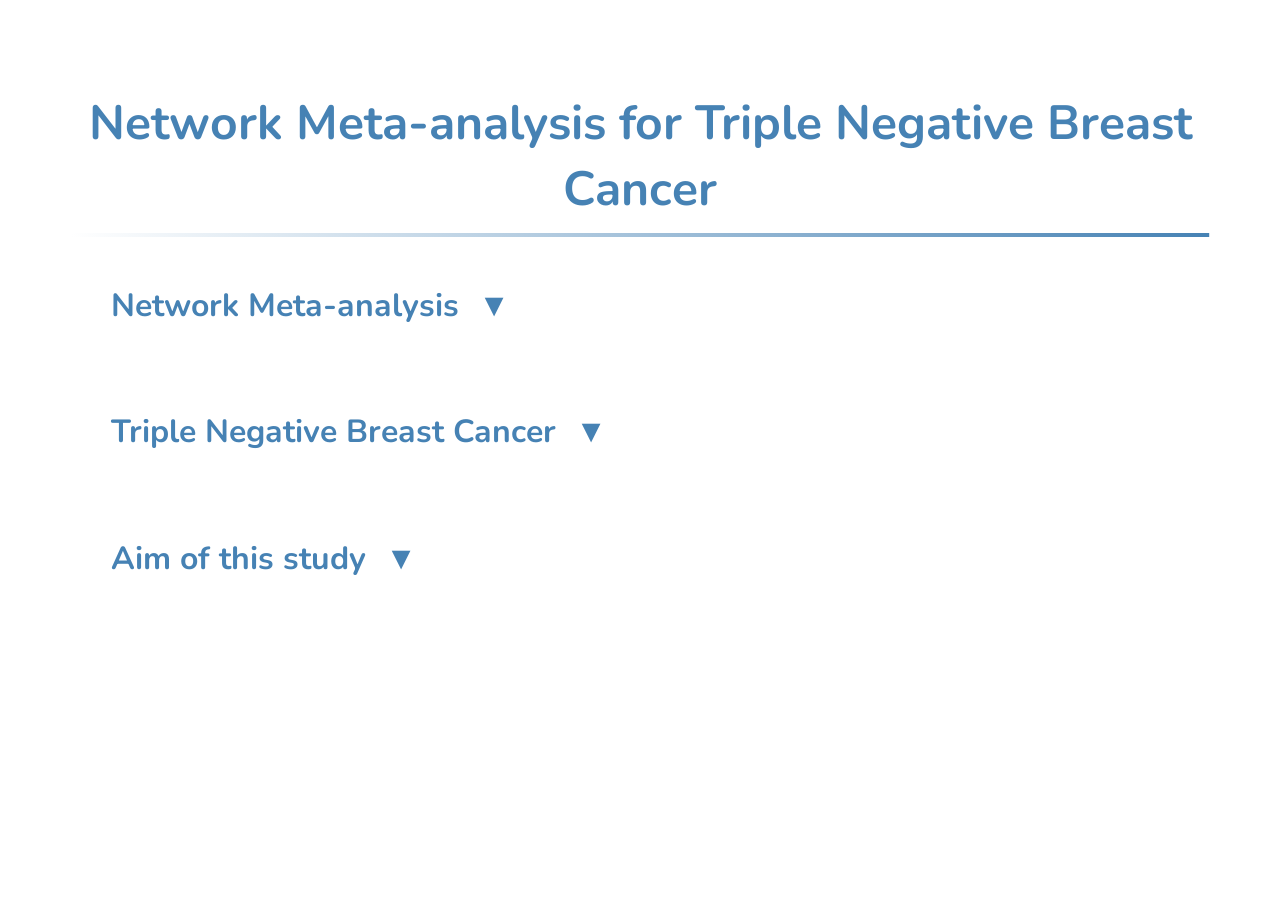
==== index.html @ 6fc45fb8 "Add website files Upload HTML, CSS, JS, and content files" ====
<!DOCTYPE html>
<html lang="en">
<head>
    <meta charset="UTF-8">
    <meta name="viewport" content="width=device-width, initial-scale=1.0">
    <title>NMA_TNBC</title>
    <link rel="preconnect" href="https://fonts.googleapis.com">
    <link rel="preconnect" href="https://fonts.gstatic.com" crossorigin>
    <link href="https://fonts.googleapis.com/css2?family=Nunito:wght@700&display=swap" rel="stylesheet">
    <link rel="stylesheet" href="style.css">
    <script src="script.js"></script>
</head>
<body>
    <div class="container">
        <h1 class="title">Network Meta-analysis for Triple Negative Breast Cancer</h1>
        <h2 class="subtitle" onclick = "toggleContent('nmaContent', 'nma.txt')">
            Network Meta-analysis <span class="arrow">▼</span>
        </h2>
        <div id="nmaContent" class="collapsible-content">
            <div class="loading">Loading content</div>
        </div>
        <h2 class="subtitle" onclick = "toggleContent('tnbcContent', 'tnbc.txt')">
            Triple Negative Breast Cancer <span class="arrow">▼</span> 
        </h2>
        <div id="tnbcContent" class="collapsible-content">
            <div class="loading">Loading content</div>
        </div>
        <h2 class="subtitle" onclick = "toggleContent('aimContent', 'aim.txt')">
            Aim of this study <span class="arrow">▼</span>
        </h2>
        <div id="aimContent" class="collapsible-content">
            <div class="loading">Loading content</div>
        </div>
    </div>

</body>
</html>
---- style.css ----
.container{
    max-width: 90%;
    margin: 0 auto;
    padding: 20px;
}
.title{
    font-size: 3rem;
    font-family: 'Nunito', sans-serif;
    color: #4682B4;
    padding-top: 30px;
    text-align: center;
    position: relative; /*purpose: to place the underline*/
    transition: color 0.6s ease, transform 0.6s ease;
}
.title::after{
    content: ''; /*creates the underline*/
    position: absolute;
    bottom: -15px;
    left: 50%; /*sets the left edge of the underline to the center of the title*/
    transform: translateX(-50%);
    width: 100%;
    height: 4px;
    background: linear-gradient(to right, white, #4682B4);
}
.title:hover{
    color: #2e5984;
    transform: scale(1.02);
    }

.subtitle{
    font-size: 2rem;
    font-family: 'Nunito', sans-serif;
    color: #4682B4;
    padding-top: 30px;
    padding-left: 40px;
    text-align: left;
    cursor: pointer;
    transition: color 0.6s ease, transform 0.6s ease;
}
.subtitle:hover{
    color: #2e5984;
    transform: translateX(5px);
}
.hidden{
    display: none;
}
/* Smooth collapsible content */
.collapsible-content {
    max-width: 90%;
    margin: 10px auto;
    padding: 0 40px;
    max-height: 0;
    overflow: hidden;
    opacity: 0;
    transform: translateY(-10px);
    border-left: 4px solid #4682B4;
    border-radius: 6px;
    box-shadow: 0 2px 6px rgba(0,0,0,0.1);
    background: #f9f9f9;
    
    /* Smooth transitions */
    transition: 
        max-height 0.7s cubic-bezier(0.4, 0, 0.2, 1),
        opacity 0.5s ease 0.1s,
        transform 0.5s ease 0.1s,
        padding 0.3s ease;
}

/* Open state */
.collapsible-content.open {
    padding: 20px 40px;
    opacity: 1;
    transform: translateY(0);
    max-height: 2000px;
}

.collapsible-content p {
    font-size: 1.5rem;
    line-height: 1.8;
    color: #333;
    font-family: 'Nunito', sans-serif;
    margin: 0 0 15px 0;
}

/* Arrow animation */
.arrow {
    display: inline-block;
    transition: transform 0.3s ease;
    margin-left: 10px;
}

.arrow.rotated {
    transform: rotate(180deg);
}

/* Loading state */
.loading {
    display: flex;
    align-items: center;
    justify-content: center;
    padding: 20px;
    color: #666;
    font-style: italic;
}

.loading::after {
    content: '';
    margin-left: 10px;
    width: 20px;
    height: 20px;
    border: 2px solid #4682B4;
    border-top: 2px solid transparent;
    border-radius: 50%;
    animation: spin 1s linear infinite;
}

@keyframes spin {
            0% { transform: rotate(0deg); }
            100% { transform: rotate(360deg); }
        }
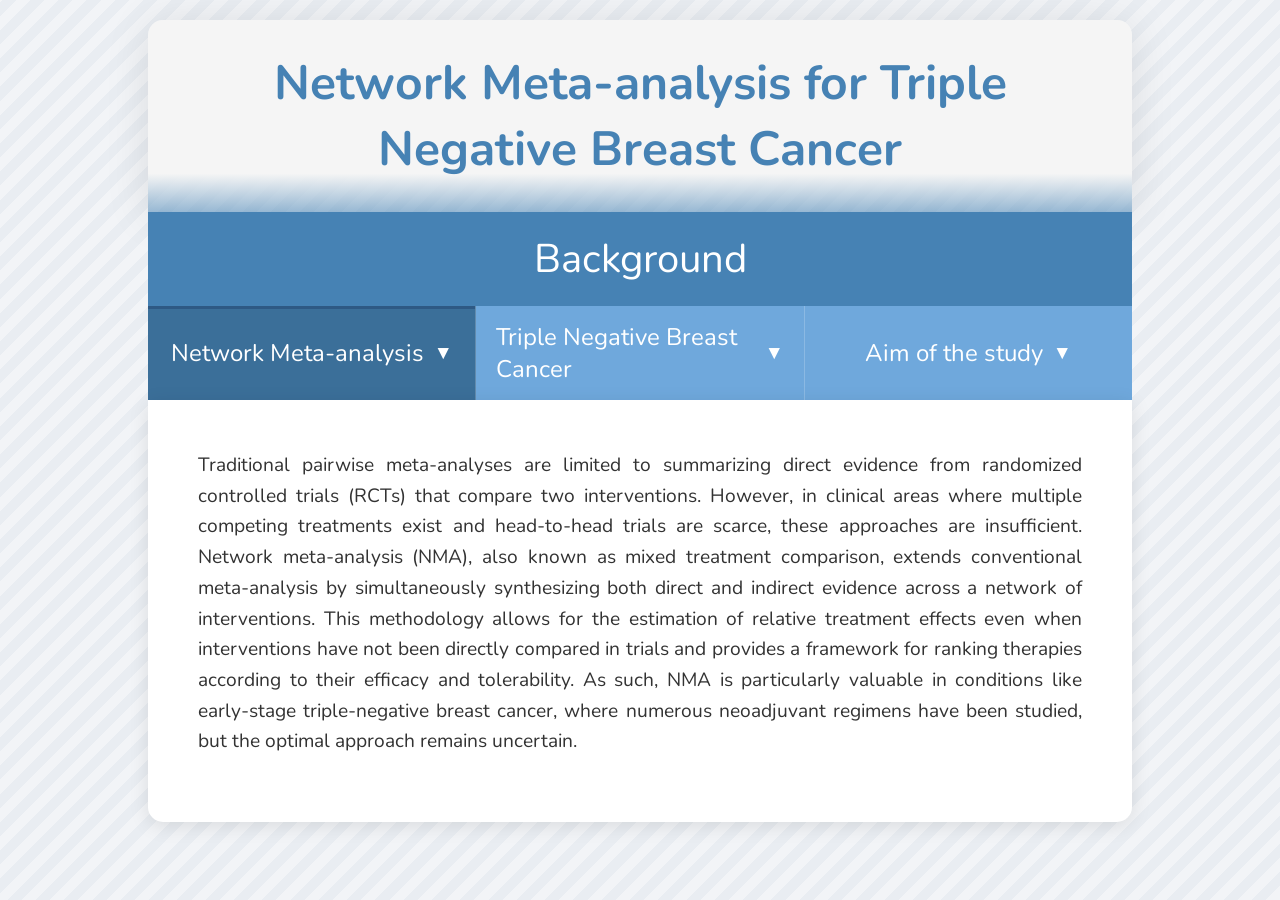
==== commit b64d10a8: "Update and rename index2.html to index.html" ====
--- a/index.html
+++ b/index.html
@@ -7,31 +7,43 @@
     <link rel="preconnect" href="https://fonts.googleapis.com">
     <link rel="preconnect" href="https://fonts.gstatic.com" crossorigin>
     <link href="https://fonts.googleapis.com/css2?family=Nunito:wght@700&display=swap" rel="stylesheet">
-    <link rel="stylesheet" href="style.css">
-    <script src="script.js"></script>
+    <link rel="stylesheet" href="style2.css">
+    <script src="script2.js"></script>
 </head>
 <body>
     <div class="container">
-        <h1 class="title">Network Meta-analysis for Triple Negative Breast Cancer</h1>
-        <h2 class="subtitle" onclick = "toggleContent('nmaContent', 'nma.txt')">
-            Network Meta-analysis <span class="arrow">▼</span>
-        </h2>
-        <div id="nmaContent" class="collapsible-content">
-            <div class="loading">Loading content</div>
+        <h1 class="title">
+            <span class="title-text">Network Meta-analysis for Triple Negative Breast Cancer</span>
+        </h1>
+        <div class="background-section">
+            <div class="background-header">
+                <span class="background-text">Background</span>
+            </div>
+            <div class="tab-container">
+                <div class="tab active" onclick="showTab('nma')" id="tab-nma">
+                    Network Meta-analysis <span class="arrow">▼</span>
+                </div>
+                <div class="tab" onclick="showTab('tnbc')" id="tab-tnbc">
+                    Triple Negative Breast Cancer <span class="arrow">▼</span>
+                </div>
+                <div class="tab" onclick="showTab('aim')" id="tab-aim">
+                    Aim of the study <span class="arrow">▼</span>
+                </div>
+            </div>
+            <div class="content-area">
+                <div id="nmaContent" class="tab-content active">
+                    <div class="loading">Loading content...</div>
+                </div>
+                <div id="tnbcContent" class="tab-content">
+                    <div class="loading">Loading content...</div>
+                </div>
+                <div id="aimContent" class="tab-content">
+                    <div class="loading">Loading content...</div>
+                </div>   
+            </div>
         </div>
-        <h2 class="subtitle" onclick = "toggleContent('tnbcContent', 'tnbc.txt')">
-            Triple Negative Breast Cancer <span class="arrow">▼</span> 
-        </h2>
-        <div id="tnbcContent" class="collapsible-content">
-            <div class="loading">Loading content</div>
-        </div>
-        <h2 class="subtitle" onclick = "toggleContent('aimContent', 'aim.txt')">
-            Aim of this study <span class="arrow">▼</span>
-        </h2>
-        <div id="aimContent" class="collapsible-content">
-            <div class="loading">Loading content</div>
-        </div>
+
     </div>
 
 </body>
-</html>+</html>
--- a/style2.css
+++ b/style2.css
@@ -0,0 +1,188 @@
+*{
+    margin: 0;
+    padding: 0;
+    box-sizing: border-box;
+}
+
+body{
+    font-family: Arial, Helvetica, sans-serif;
+    background-color: #f5f5f5;
+    min-height: 100vh;
+
+    /* soft diagonal hatch */
+    background: repeating-linear-gradient(
+        -45deg,
+        #f2f4f7 0 10px,    /* light stripe */
+        #e9edf2 10px 20px /* slightly darker stripe */
+        );
+    /* keep the pattern stationary while scrolling (optional) */
+    background-attachment: fixed;
+}
+
+.container{
+    max-width: 80%;
+    margin: 0 auto;
+    padding: 20px;
+}
+
+.title{
+    font-size: 3rem;
+    font-family: 'Nunito', sans-serif;
+    color: #4682B4;
+    padding: 30px 20px;
+    text-align: center;
+    position: relative; 
+    background: linear-gradient(to bottom, #f5f5f5 80%, #5c91bc9a 100%);
+    border-radius: 15px 15px 0 0;
+    box-shadow: 0 4px 45px rgba(0,0,0,0.1);
+}
+
+.title-text{
+    display: inline-block;
+    transition: color 0.6s ease, transform 0.6s ease;
+}
+
+.title-text:hover{
+    color: #2e5984;
+    transform: scale(1.02);
+}
+
+.background-section{
+    background: radial-gradient(ellipse at center,
+        white 0%,
+        white 70%,
+        rgba(255, 255, 255, 0.9) 80%,
+        rgba(255, 255, 255, 0.6) 90%,
+        rgba(255, 255, 255, 0.3) 95%,
+        transparent 100%);
+    position: relative;
+}
+
+.background-header{
+    background: #4682B4;
+    color: white;
+    padding: 20px 30px;
+    font-size: 2.5rem;
+    font-family: 'Nunito', sans-serif;
+    text-align: center;
+    position: relative;
+    transition: background 0.4s ease;
+}
+
+.background-header:hover{
+    background: #3b6f99;
+}
+
+.background-text{
+    display: inline-block;
+    transition: transform 0.4s ease;
+}
+
+.background-header:hover .background-text{
+    transform: scale(1.02);
+}
+
+.tab-container{
+    display: flex;
+    background: #e8f4fd;
+    /* border-bottom: 1px solid #d0e7f7; */
+    /* border-radius: 0 0 15px 15px; */
+}
+
+.tab{
+    flex: 1;
+    padding: 15px 20px;
+    background: #6fa8dc;
+    color: white;
+    font-family: 'Nunito', sans-serif;
+    cursor: pointer;
+    font-size: 1.5rem;
+    transition: all 0.3s ease;
+    display: flex;
+    align-items: center;
+    justify-content: center;
+    gap: 10px;
+    border-right: 1px solid rgba(255, 255, 255, 0.2);
+}
+
+.tab:last-child{
+    border-right: none;
+}
+
+.tab:hover{
+    background: #5a96d0;
+    transform: translateY(-2px);
+}
+
+.tab.active{
+    background: #3b6f99;
+    box-shadow: inset 0 3px 0 #2e5984;
+}
+
+.arrow{
+    font-size: 1.2rem;
+    transition: transform 0.5s ease;
+}
+
+.arrow.rotated{
+    transform: rotate(360deg);
+}
+
+.content-area{
+    background: white;
+    border-radius: 0 0 15px 15px;
+    box-shadow: 0 4px 20px rgba(0,0,0,0.1);
+    min-height: 400px;
+    position: relative;
+    overflow: hidden;
+}
+
+.tab-content{
+    display: none;
+    padding: 50px;
+    line-height: 1.6;
+    font-size: 1.2rem;
+    color: #333;
+    animation: fadeIn 0.5s ease-in-out;
+}
+
+.tab-content.active{
+    display: block;  /* creates tab-switching effect */
+}
+
+.tab-content p{
+    margin-bottom: 15px;
+    text-align: justify;  /* Makes text align to both left and right margins */
+    font-family: 'Nunito', sans-serif;;
+}
+
+@keyframes fadeIn{
+    from {opacity: 0; transform: translateY(10px);}
+    to {opacity: 1; transform: translateY(0);}
+}
+
+.loading{
+    display: flex;           /* Makes container a flexbox */
+    justify-content: center; /* Centers content horizontally */
+    align-items: center;     /* Centers content vertically */
+    height: 200px;          /* Gives container specific height */
+    font-size: 1.2rem;      /* Makes text slightly larger than default */
+    color: #666;            /* Gray text color */
+    font-family: 'Nunito', sans-serif; /* Custom font with fallback */
+}
+
+.loading::after{
+    content: '';
+    width: 20px;
+    height: 20px;
+    border: 2px solid #4682b4;
+    border-top: 2px solid transparent;
+    border-radius: 50%;
+    margin-left: 10px;
+    animation: spin 1s linear infinite;
+}
+
+@keyframes spin{
+    from {transform: rotate(0deg);}
+    to {transform: rotate(360deg);}
+}
